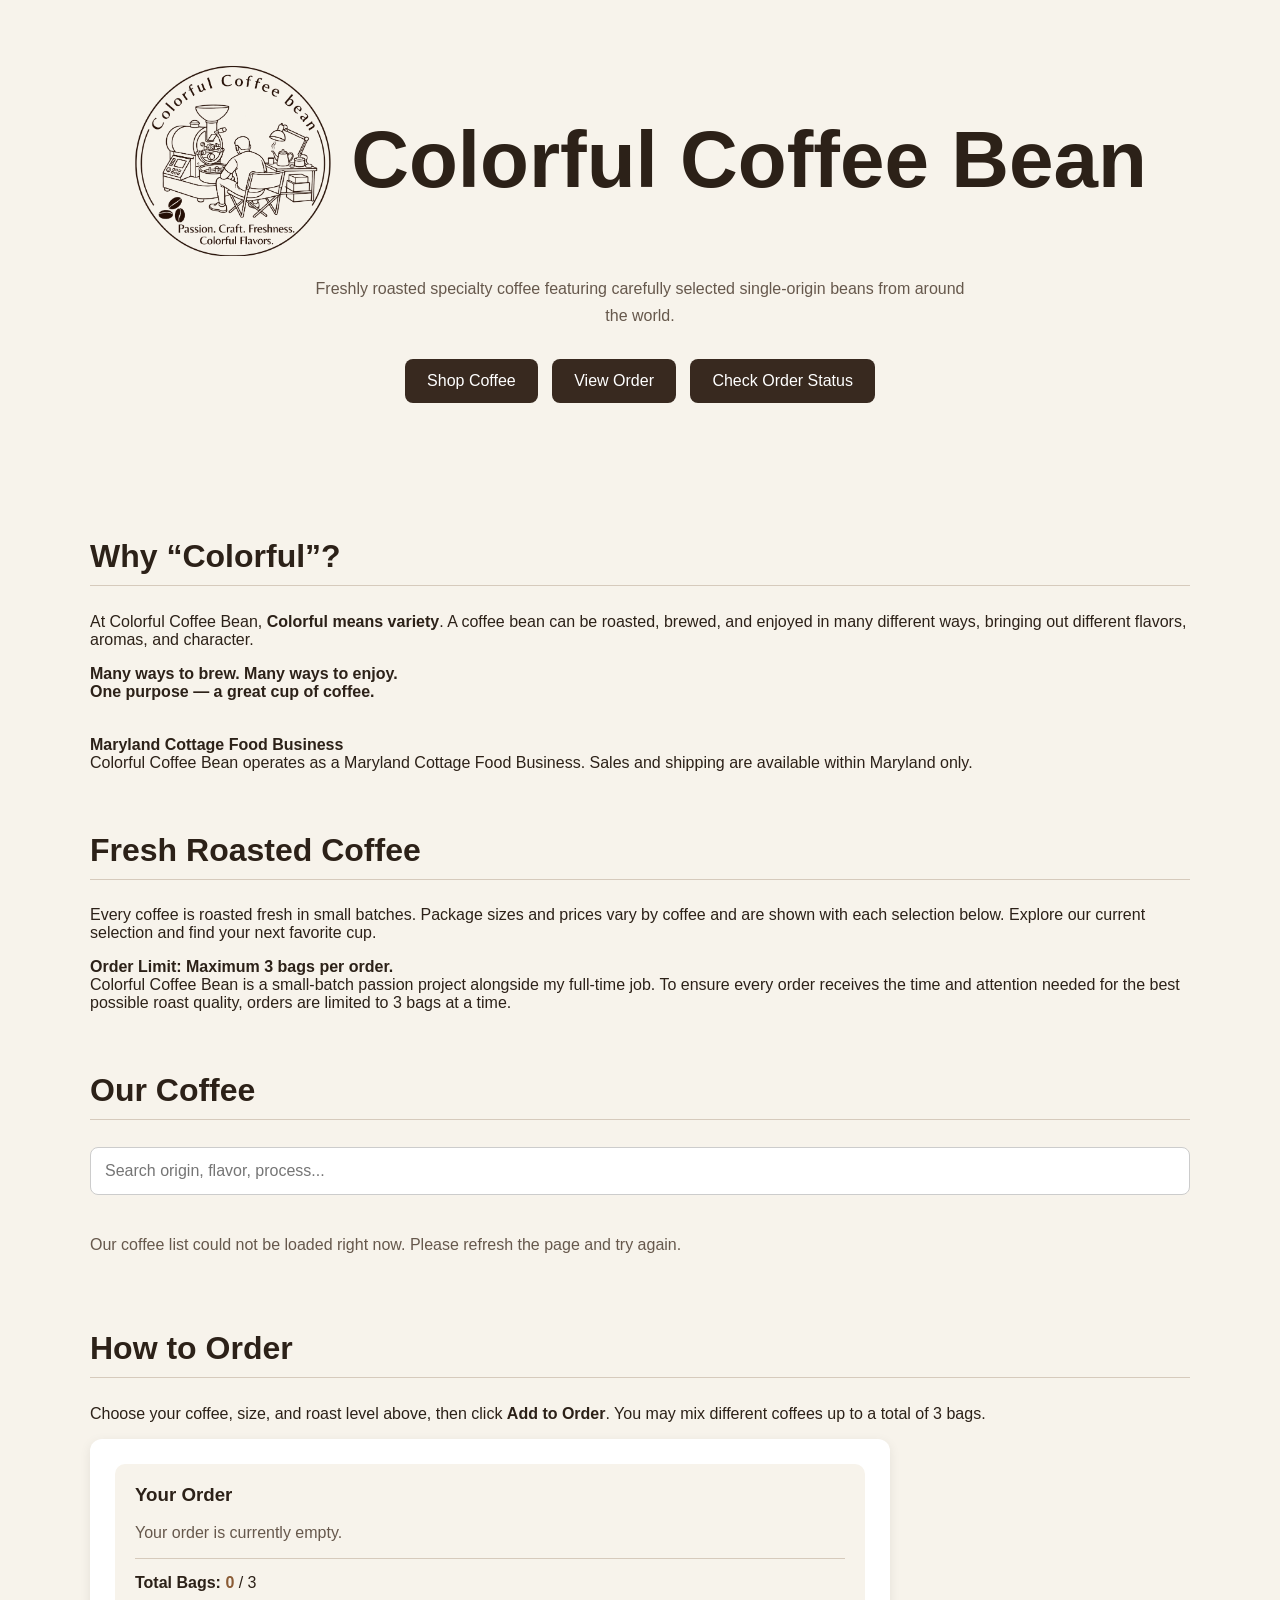
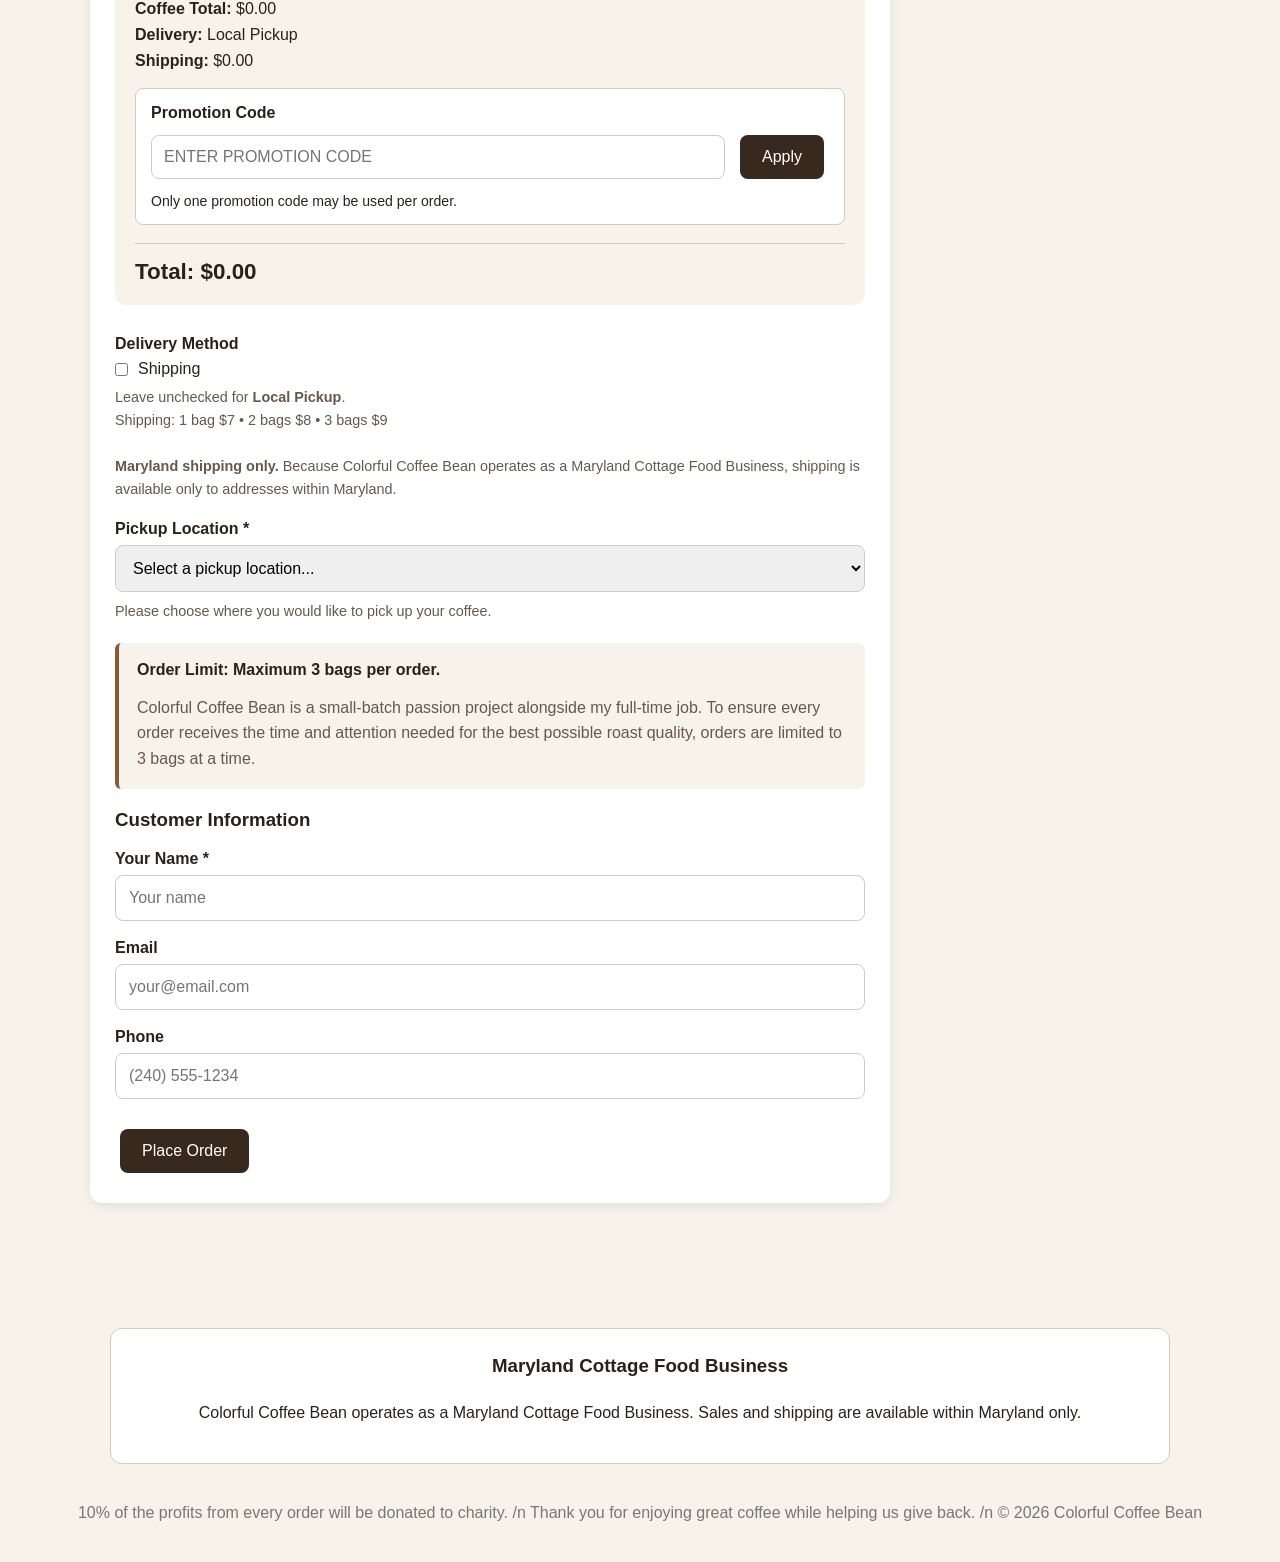
==== index.html @ 084fd5ec "Update index.html" ====
<!DOCTYPE html>
<html lang="en">

<head>

  <meta charset="UTF-8">

  <meta
    name="viewport"
    content="width=device-width, initial-scale=1.0"
  >

  <title>
    Colorful Coffee Bean | Specialty Coffee
  </title>


  <style>

    /* =========================================================
       BASIC PAGE STYLE
       ========================================================= */

    body {
      margin: 0;
      font-family: Arial, sans-serif;
      background: #f7f3eb;
      color: #2c2118;
    }


    .container {
      max-width: 1100px;
      margin: auto;
      padding: 30px 20px;
    }



    /* =========================================================
       HEADER
       ========================================================= */

    header {
      text-align: center;
      padding: 60px 20px 40px;
    }


    /* Logo + Business Name */

    .brand {
      display: flex;
      align-items: center;
      justify-content: center;
      gap: 18px;
      margin-bottom: 15px;
    }


    .brand-logo {
      width: 200px;
      height: 200px;
      object-fit: contain;
      flex-shrink: 0;
    }


    .brand h1 {
      font-size: 5rem;
      margin: 0;
    }


    header p {
      max-width: 650px;
      margin: auto;
      line-height: 1.7;
      color: #66584c;
    }



    /* =========================================================
       BUTTONS
       ========================================================= */

    .buttons {
      margin-top: 25px;
    }


    .button {
      display: inline-block;
      padding: 13px 22px;
      margin: 5px;

      background: #38291f;
      color: white;

      text-decoration: none;

      border: none;
      border-radius: 8px;

      cursor: pointer;
      font-size: 16px;
      font-family: Arial, sans-serif;
    }


    .button:hover {
      background: #594235;
    }



    /* =========================================================
       SECTIONS
       ========================================================= */

    section {
      margin: 60px 0;
    }


    h2 {
      font-size: 2rem;
      border-bottom: 1px solid #d6cabc;
      padding-bottom: 10px;
    }



    /* =========================================================
       SEARCH BOX
       ========================================================= */

    #search {
      width: 100%;
      box-sizing: border-box;

      padding: 14px;
      margin-bottom: 25px;

      font-size: 16px;

      border: 1px solid #ccc;
      border-radius: 8px;
    }



    /* =========================================================
       COFFEE GRID
       ========================================================= */

    .coffee-grid {
      display: grid;

      grid-template-columns:
        repeat(auto-fit, minmax(300px, 1fr));

      gap: 20px;
    }



    /* =========================================================
       COFFEE CARD
       ========================================================= */

    .coffee-card {
      display: flex;
      flex-direction: column;

      background: white;

      border-radius: 12px;

      padding: 22px;

      box-shadow:
        0 3px 12px rgba(0, 0, 0, 0.08);
    }


    .coffee-card h3 {
      margin-top: 0;
    }


    .origin {
      color: #8a5b35;
      font-weight: bold;
    }



    /* =========================================================
       COFFEE ORDER OPTIONS
       ========================================================= */

    .coffee-options {
      margin-top: auto;
      padding-top: 20px;
    }


    .coffee-option {
      display: grid;

      grid-template-columns:
        22px 55px 1fr 55px;

      align-items: center;

      gap: 8px;

      margin-bottom: 12px;
    }


    .coffee-option input[type="radio"] {
      width: auto;
      margin: 0;
      cursor: pointer;
    }


    .coffee-option label {
      font-weight: bold;
      cursor: pointer;
    }


    .coffee-option select {
      width: 100%;

      padding: 8px;

      border: 1px solid #ccc;
      border-radius: 6px;

      background: white;

      font-size: 14px;
    }


    .option-price {
      font-size: 1.1rem;
      font-weight: bold;
      text-align: right;
    }


    .card-order-button {
      text-align: right;
      margin-top: 15px;
    }



    /* =========================================================
       ORDER LIMIT MESSAGE
       ========================================================= */

    .order-limit {
      margin: 20px 0;

      padding: 18px;

      background: #f7f3eb;

      border-left: 4px solid #8a5b35;

      border-radius: 6px;
    }


    .order-limit p {
      margin-bottom: 0;

      line-height: 1.6;

      color: #66584c;
    }



    /* =========================================================
       ORDER SECTION
       ========================================================= */

    .order-form {
      max-width: 750px;

      background: white;

      padding: 25px;

      border-radius: 12px;

      box-shadow:
        0 3px 12px rgba(0, 0, 0, 0.08);
    }



    /* =========================================================
       SHOPPING CART
       ========================================================= */

    .order-summary {
      padding: 20px;

      background: #f7f3eb;

      border-radius: 10px;

      margin-bottom: 30px;
    }


    .order-summary h3 {
      margin-top: 0;
    }


    .cart-empty {
      color: #66584c;
    }


    .cart-item {
      background: white;

      padding: 15px;

      margin-bottom: 12px;

      border-radius: 8px;
    }


    .cart-item-title {
      font-size: 1.05rem;
      font-weight: bold;

      margin-bottom: 6px;
    }


    .cart-item-details {
      color: #66584c;
      line-height: 1.6;
    }


    .cart-item-bottom {
      display: flex;

      justify-content: space-between;
      align-items: center;

      margin-top: 10px;
    }


    .remove-button {
      background: none;

      border: none;

      color: #8a5b35;

      font-weight: bold;

      cursor: pointer;
    }


    .summary-line {
      margin: 8px 0;
    }


    .summary-divider {
      border-top: 1px solid #d6cabc;

      margin: 15px 0;
    }


    .bag-count {
      color: #8a5b35;
      font-weight: bold;
    }


    .promotion-box { background:white; border:1px solid #d6cabc; border-radius:8px; padding:15px; margin:18px 0; }
    .promotion-row { display:flex; gap:10px; align-items:center; }
    .promotion-row input { flex:1; padding:12px; border:1px solid #ccc; border-radius:8px; font-size:16px; text-transform:uppercase; }
    .promotion-message { margin-top:9px; font-size:.92rem; }
    .promotion-message.success { color:#2f6b3c; font-weight:bold; }
    .promotion-message.error { color:#9b2c2c; }
    .discount-line { color:#2f6b3c; }

    /* Promotion code: stack input and buttons on narrow screens */
    @media (max-width: 600px) {
      .promotion-row {
        flex-direction: column;
        align-items: stretch;
      }
      .promotion-row input {
        flex: none;
        width: 100%;
        min-width: 0;
        box-sizing: border-box;
      }
      .promotion-row .button {
        display: block;
        width: 100%;
        box-sizing: border-box;
        margin: 0;
        text-align: center;
      }
      .promotion-row .button[style*="display:none"] {
        display: none !important;
      }
    }


    .total {
      margin-top: 15px;

      padding-top: 15px;

      border-top: 1px solid #d6cabc;

      font-size: 1.4rem;
      font-weight: bold;
    }



    /* =========================================================
       CUSTOMER INFORMATION
       ========================================================= */

    .form-group {
      margin-bottom: 18px;
    }


    .form-group label {
      display: block;

      font-weight: bold;

      margin-bottom: 7px;
    }


    .form-group input[type="text"],
    .form-group input[type="email"],
    .form-group input[type="tel"],
    .form-group select {

      width: 100%;

      box-sizing: border-box;

      padding: 13px;

      font-size: 16px;

      border: 1px solid #ccc;
      border-radius: 8px;
    }



    /* =========================================================
       SHIPPING
       ========================================================= */

    .shipping-option {
      display: flex !important;

      align-items: center;

      gap: 10px;

      font-weight: normal !important;

      cursor: pointer;
    }


    .shipping-option input {
      width: auto;
      margin: 0;
    }


    .shipping-info {
      color: #66584c;
      font-size: 0.9rem;
      line-height: 1.6;
      margin-top: 8px;
    }

    .maryland-warning {
      margin-top: 10px;
      padding: 12px 14px;
      border: 1px solid #b3261e;
      border-radius: 8px;
      background: #fff4f2;
      color: #8b1e18;
      font-weight: bold;
      line-height: 1.5;
    }

    .cottage-food-notice {
      max-width: 1060px;
      margin: 35px auto 0;
      padding: 22px 20px;
      box-sizing: border-box;
      background: #fff;
      border: 1px solid #d6cabc;
      border-radius: 12px;
      text-align: center;
      line-height: 1.6;
    }

    .cottage-food-notice h3 {
      margin-top: 0;
    }



    /* =========================================================
       MOBILE
       ========================================================= */

    @media (max-width: 600px) {

      header {
        padding-top: 40px;
      }


      .brand {
        gap: 12px;
      }


      .brand-logo {
        width: 120px;
        height: 120px;
      }


      .brand h1 {
        font-size: 2rem;
      }


      .coffee-option {
        grid-template-columns:
          20px 48px 1fr 45px;

        gap: 5px;
      }


      .coffee-option select {
        font-size: 13px;
        padding: 7px;
      }


      .option-price {
        font-size: 1rem;
      }


      .order-button {
        width: 100%;
      }

    }



    /* =========================================================
       FOOTER
       ========================================================= */

    footer {
      text-align: center;

      padding: 40px;

      color: #777;
    }

  
    .payment-modal { position:fixed; inset:0; background:rgba(0,0,0,.55); display:flex; align-items:center; justify-content:center; padding:20px; z-index:9999; }
    .payment-modal.hidden { display:none; }
    .payment-card { background:#fff; width:min(520px,100%); max-height:90vh; overflow:auto; border-radius:14px; padding:24px; text-align:center; box-shadow:0 12px 40px rgba(0,0,0,.25); }
    .payment-card h2 { margin-top:0; }
    .payment-card .awaiting { color:#9b2c2c; font-weight:bold; }
    .payment-card .venmo-user { font-size:1.15rem; font-weight:bold; }
    .payment-card .venmo-qr { width:220px; max-width:80%; display:block; margin:14px auto; border-radius:12px; }
    .payment-card .close-payment { margin-top:10px; padding:12px 20px; border:0; border-radius:8px; background:#38291f; color:#fff; cursor:pointer; }
    /* Why Colorful: requested spacing adjustments */
    .colorful-purpose { margin-bottom: 35px; }
    .colorful-cottage-heading { font-size:1rem; margin-top: 0; margin-bottom: 0; }
    .colorful-cottage-description { margin-top: 0; }
</style>

</head>



<body>


  <!-- =========================================================
       HEADER
       ========================================================= -->

  <header>

    <div class="brand">

      <img
        src="images/colorful-coffee-bean-logo.png"
        alt="Colorful Coffee Bean Logo"
        class="brand-logo"
      >

      <h1>
        Colorful Coffee Bean
      </h1>

    </div>


    <p>
      Freshly roasted specialty coffee featuring carefully
      selected single-origin beans from around the world.
    </p>


    <div class="buttons">

      <a
        class="button"
        href="#coffee"
      >
        Shop Coffee
      </a>


      <a
        class="button"
        href="#order"
      >
        View Order
      </a>


      <a
        class="button"
        href="status.html"
      >
        Check Order Status
      </a>

    </div>

  </header>



  <!-- =========================================================
       MAIN CONTENT
       ========================================================= -->

  <div class="container">



    <!-- =======================================================
         FRESH ROASTED COFFEE
         ======================================================= -->

    <section>

      <h2>Why “Colorful”?</h2>

      <p>
        At Colorful Coffee Bean, <strong>Colorful means variety</strong>.
        A coffee bean can be roasted, brewed, and enjoyed in many different ways,
        bringing out different flavors, aromas, and character.
      </p>

      <p class="colorful-purpose">
        <strong>Many ways to brew. Many ways to enjoy.<br>
        One purpose — a great cup of coffee.</strong>
      </p>

      <h3 class="colorful-cottage-heading">Maryland Cottage Food Business</h3>
      <p class="colorful-cottage-description">
      Colorful Coffee Bean operates as a Maryland Cottage Food Business.
      Sales and shipping are available within Maryland only.
      </p>

    </section>

<section>

      <h2>
        Fresh Roasted Coffee
      </h2>


      <p>
        Every coffee is roasted fresh in small batches.
        Package sizes and prices vary by coffee and are shown with each selection below.
        Explore our current selection and find your
        next favorite cup.
      </p>

    

      <p>
        <strong>Order Limit: Maximum 3 bags per order.</strong><br>
        Colorful Coffee Bean is a small-batch passion project alongside my full-time job.
        To ensure every order receives the time and attention needed for the best possible roast quality,
        orders are limited to 3 bags at a time.
      </p>
</section>



    <!-- =======================================================
         OUR COFFEE
         ======================================================= -->

    <section id="coffee">


      <h2>
        Our Coffee
      </h2>


      <!-- SEARCH -->

      <input
        type="text"
        id="search"
        placeholder="Search origin, flavor, process..."
        onkeyup="filterCoffee()"
      >



      <!-- COFFEE GRID -->

      <div
        class="coffee-grid"
        id="coffeeGrid"
      ><p class="cart-empty" id="coffeeLoading">Loading current coffees...</p>

      </div>

    </section>



    <!-- =======================================================
         ABOUT
         ======================================================= -->

    



    <!-- =======================================================
         HOW TO ORDER
         ======================================================= -->

    <section id="order">


      <h2>
        How to Order
      </h2>


      <p>
        Choose your coffee, size, and roast level above,
        then click <strong>Add to Order</strong>.
        You may mix different coffees up to a total of 3 bags.
      </p>



      <div class="order-form">



        <!-- ===================================================
             YOUR ORDER / SHOPPING CART
             =================================================== -->

        <div class="order-summary">


          <h3>
            Your Order
          </h3>


          <div id="cartItems">

            <p class="cart-empty">
              Your order is currently empty.
            </p>

          </div>



          <div class="summary-divider"></div>



          <div class="summary-line">

            <strong>
              Total Bags:
            </strong>

            <span
              id="totalBags"
              class="bag-count"
            >
              0
            </span>

            / 3

          </div>



          <div class="summary-line">

            <strong>
              Coffee Total:
            </strong>

            $<span id="coffeeTotal">
              0.00
            </span>

          </div>



          <div class="summary-line">

            <strong>
              Delivery:
            </strong>

            <span id="deliveryMethod">
              Local Pickup
            </span>

          </div>



          <div class="summary-line">

            <strong>
              Shipping:
            </strong>

            <span id="shippingCost">
              $0.00
            </span>

          </div>



          <div class="promotion-box">
            <label for="promotionCode"><strong>Promotion Code</strong></label>
            <div class="promotion-row" style="margin-top:8px;">
              <input id="promotionCode" type="text" placeholder="Enter promotion code" autocomplete="off">
              <button id="applyPromotionButton" type="button" class="button" onclick="applyPromotionCode()">Apply</button>
              <button id="removePromotionButton" type="button" class="button"
                onclick="removePromotionCode()" style="display:none;">Remove</button>
            </div>
            <div id="promotionMessage" class="promotion-message"></div>
            <div class="muted" style="margin-top:6px; font-size:0.88rem;">
              Only one promotion code may be used per order.
            </div>
          </div>

          <div id="discountSummaryLine" class="summary-line discount-line" style="display:none;">
            <strong>Promotion Discount:</strong>
             -$<span id="discountAmount">0.00</span>
          </div>

          <div class="total">

            Total:

            $<span id="grandTotal">
              0.00
            </span>

          </div>


        </div>



        <!-- ===================================================
             DELIVERY METHOD
             =================================================== -->

        <div class="form-group">

          <label>
            Delivery Method
          </label>


          <label class="shipping-option">

            <input
              type="checkbox"
              id="shippingCheckbox"
              onchange="toggleShippingAddress(); updateOrderSummary()"
            >

            Shipping

          </label>


          <p class="shipping-info">

            Leave unchecked for
            <strong>Local Pickup</strong>.

            <br>

            Shipping:
            1 bag $7 •
            2 bags $8 •
            3 bags $9

            <br><br>

            <strong>Maryland shipping only.</strong>
            Because Colorful Coffee Bean operates as a Maryland Cottage Food Business,
            shipping is available only to addresses within Maryland.

          </p>

        </div>


        <!-- LOCAL PICKUP LOCATION: shown only when Shipping is not selected -->
        <div id="pickupLocationFields">

          <div class="form-group">
            <label for="pickupLocation">Pickup Location *</label>

            <select id="pickupLocation">
              <option value="">Select a pickup location...</option>
              <option value="applebees_germantown">
                Applebee's — 21048 Frederick Rd, Germantown, MD 20876
              </option>
              <option value="royal_farms_gaithersburg">
                Royal Farms — 690 Watkins Mill Rd, Gaithersburg, MD 20879
              </option>
            </select>

            <p class="shipping-info">
              Please choose where you would like to pick up your coffee.
            </p>
          </div>

        </div>


        <!-- SHIPPING ADDRESS: shown only when Shipping is selected -->
        <div id="shippingAddressFields" style="display: none;">

          <h3>Shipping Address</h3>

          <div class="form-group">
            <label for="addressLine1">Street Address *</label>
            <input type="text" id="addressLine1" placeholder="Street address">
          </div>

          <div class="form-group">
            <label for="addressLine2">Apartment / Unit</label>
            <input type="text" id="addressLine2" placeholder="Apartment, suite, unit (optional)">
          </div>

          <div class="form-group">
            <label for="shippingCity">City *</label>
            <input type="text" id="shippingCity" placeholder="City">
          </div>

          <div class="form-group">
            <label for="shippingState">State *</label>
            <input type="text" id="shippingState" placeholder="MD or Maryland"
              oninput="validateMarylandShippingState(false)"
              onblur="validateMarylandShippingState(true)">
            <div id="marylandShippingWarning" class="maryland-warning" style="display:none;">
              ⚠ Shipping is available only within Maryland. Please enter a Maryland state and ZIP Code. Colorful Coffee Bean cannot ship cottage food products outside the State of Maryland.
            </div>
          </div>

          <div class="form-group">
            <label for="shippingZip">ZIP Code *</label>
            <input type="text" id="shippingZip" placeholder="ZIP Code"
              inputmode="numeric" maxlength="10"
              oninput="validateMarylandShippingState(false)"
              onblur="validateMarylandShippingState(true)">
          </div>

        </div>



        <!-- ===================================================
             ORDER LIMIT
             =================================================== -->

        <div class="order-limit">

          <strong>
            Order Limit: Maximum 3 bags per order.
          </strong>


          <p>
            Colorful Coffee Bean is a small-batch passion project
            alongside my full-time job.

            To ensure every order receives the time and attention
            needed for the best possible roast quality,
            orders are limited to 3 bags at a time.
          </p>

        </div>



        <!-- ===================================================
             CUSTOMER INFORMATION
             =================================================== -->

        <h3>
          Customer Information
        </h3>



        <div class="form-group">

          <label for="customerName">
            Your Name *
          </label>


          <input
            type="text"
            id="customerName"
            placeholder="Your name"
          >

        </div>



        <div class="form-group">

          <label for="customerEmail">
            Email
          </label>


          <input
            type="email"
            id="customerEmail"
            placeholder="your@email.com"
          >

        </div>



        <div class="form-group">

          <label for="customerPhone">
            Phone
          </label>


          <input
            type="tel"
            id="customerPhone"
            placeholder="(240) 555-1234"
          >

        </div>



        <!-- ===================================================
             PLACE ORDER
             =================================================== -->

        <div class="buttons">

          <button
            type="button"
            class="button order-button"
            id="placeOrderButton"
            onclick="placeOrder()"
          >
            Place Order
          </button>

        </div>



      </div>

    </section>


  </div>



  <!-- =========================================================
       FOOTER
       ========================================================= -->

  <section class="cottage-food-notice">
    <h3>Maryland Cottage Food Business</h3>
    <p>
      Colorful Coffee Bean operates as a Maryland Cottage Food Business.
      Sales and shipping are available within Maryland only.
    </p>
  </section>

  <footer>
    10% of the profits from every order will be donated to charity. /n
    Thank you for enjoying great coffee while helping us give back. /n
     © 2026 Colorful Coffee Bean
  </footer>



  <!-- =========================================================
       JAVASCRIPT
       ========================================================= -->

  <script>

    /* =========================================================
       SUPABASE CONNECTION
       Replace ONLY the two values below.
       Use Project URL + Publishable key.
       NEVER put a service_role / secret key here.
       ========================================================= */

    const SUPABASE_URL = "https://xzvomecpkgztozvnylfz.supabase.co";
    const SUPABASE_PUBLISHABLE_KEY = "sb_publishable_YZyVqJsWa5j8Hxt8BCqFgg_inirk0Hd";



    /* =========================================================
       SHOPPING CART

       Every time someone clicks "Add to Order",
       one bag is added here.
       ========================================================= */

    let orderItems = [];
    let appliedPromotion = null;



    /* =========================================================
       COFFEE INFORMATION

       This tells JavaScript:
       - Coffee name
       - 6 oz price
       - 12 oz price
       ========================================================= */

    const coffeeData = {};


    /* =========================================================
       LOAD ACTIVE COFFEES + ACTIVE PACKAGE SIZES FROM SUPABASE
       ========================================================= */

    function escapeCoffeeHtml(value) {
      return String(value ?? "")
        .replaceAll("&", "&amp;").replaceAll("<", "&lt;")
        .replaceAll(">", "&gt;").replaceAll('"', "&quot;")
        .replaceAll("'", "&#039;");
    }

    function roastOptions() {
      return `
        <option value="Light">Light</option>
        <option value="Medium-Light">Medium-Light</option>
        <option value="Medium" selected>Medium</option>
        <option value="Medium-Dark">Medium-Dark</option>
        <option value="Dark">Dark</option>`;
    }

    function packageSizeKey(sizeOz) {
      return String(sizeOz).replace(".", "_");
    }

    function formatSizeOz(sizeOz) {
      const n = Number(sizeOz);
      return Number.isInteger(n) ? String(n) : String(n);
    }

    function buildCoffeeCard(product) {
      const id = escapeCoffeeHtml(product.id);
      const sizes = Array.isArray(product.packageSizes) ? product.packageSizes : [];

      coffeeData[product.id] = {
        name: product.name,
        sizes: {}
      };

      sizes.forEach(function(size) {
        coffeeData[product.id].sizes[String(size.size_oz)] = Number(size.price || 0);
      });

      let optionsHtml = "";

      if (sizes.length) {
        optionsHtml = sizes.map(function(size, index) {
          const sizeValue = formatSizeOz(size.size_oz);
          const key = packageSizeKey(sizeValue);
          const inputId = id + "-size-" + key;
          const roastId = id + "-roast-" + key;
          const price = Number(size.price || 0);

          return `
            <div class="coffee-option">
              <input type="radio"
                name="${id}-size"
                id="${inputId}"
                value="${escapeCoffeeHtml(sizeValue)}"
                ${index === 0 ? "checked" : ""}>
              <label for="${inputId}">${escapeCoffeeHtml(sizeValue)} oz</label>
              <select id="${roastId}">${roastOptions()}</select>
              <span class="option-price">$${price.toFixed(2).replace(".00","")}</span>
            </div>`;
        }).join("");
      } else {
        optionsHtml = `
          <p class="cart-empty">
            Package sizes are not currently available for this coffee.
          </p>`;
      }

      return `
        <div class="coffee-card">
          <div class="origin">${escapeCoffeeHtml(product.origin || "")}</div>
          <h3>${escapeCoffeeHtml(product.region || product.name || "")}</h3>
          <p><strong>Process:</strong> ${escapeCoffeeHtml(product.process || "")}</p>
          <p><strong>Roast:</strong> Light - Dark</p>
          <p><strong>Tasting Notes:</strong><br>${escapeCoffeeHtml(product.tasting_notes || "")}</p>

          <div class="coffee-options">
            ${optionsHtml}

            ${sizes.length ? `
            <div class="card-order-button">
              <button type="button" class="button"
                onclick='addCoffeeToOrder(${JSON.stringify(product.id)})'>
                Add to Order
              </button>
            </div>` : ""}
          </div>
        </div>`;
    }

    async function loadCoffeeProducts() {
      const grid = document.getElementById("coffeeGrid");

      try {
        const headers = {
          "apikey": SUPABASE_PUBLISHABLE_KEY,
          "Authorization": "Bearer " + SUPABASE_PUBLISHABLE_KEY
        };

        const [productsResponse, sizesResponse] = await Promise.all([
          fetch(
            SUPABASE_URL +
            "/rest/v1/products?select=id,name,active,origin,region,process,tasting_notes" +
            "&active=eq.true&order=name.asc",
            { headers: headers }
          ),
          fetch(
            SUPABASE_URL +
            "/rest/v1/product_sizes?select=product_id,size_oz,price,active" +
            "&active=eq.true&order=size_oz.asc",
            { headers: headers }
          )
        ]);

        if (!productsResponse.ok) {
          throw new Error(await productsResponse.text() || "Unable to load coffees.");
        }

        if (!sizesResponse.ok) {
          throw new Error(await sizesResponse.text() || "Unable to load package sizes.");
        }

        const products = await productsResponse.json();
        const packageSizes = await sizesResponse.json();

        const sizesByProduct = {};
        packageSizes.forEach(function(size) {
          if (!sizesByProduct[size.product_id]) {
            sizesByProduct[size.product_id] = [];
          }
          sizesByProduct[size.product_id].push(size);
        });

        Object.keys(coffeeData).forEach(function(key) {
          delete coffeeData[key];
        });

        if (!products.length) {
          grid.innerHTML = '<p class="cart-empty">No coffees are currently available.</p>';
          return;
        }

        products.forEach(function(product) {
          product.packageSizes = sizesByProduct[product.id] || [];
        });

        grid.innerHTML = products.map(buildCoffeeCard).join("");
      }
      catch (error) {
        console.error("Coffee list could not be loaded:", error);
        grid.innerHTML =
          '<p class="cart-empty">Our coffee list could not be loaded right now. Please refresh the page and try again.</p>';
      }
    }


    /* =========================================================
       SEARCH COFFEE
       ========================================================= */

    function filterCoffee() {


      const input =
        document
          .getElementById("search")
          .value
          .toLowerCase();


      const cards =
        document
          .querySelectorAll(".coffee-card");


      cards.forEach(function(card) {


        const text =
          card
            .innerText
            .toLowerCase();


        if (text.includes(input)) {

          card.style.display = "flex";

        }

        else {

          card.style.display = "none";

        }


      });


    }



    /* =========================================================
       ADD COFFEE TO ORDER
       ========================================================= */

    function addCoffeeToOrder(coffeeId) {


      /* -----------------------------------------
         CHECK IF CART IS ALREADY FULL
         ----------------------------------------- */

      if (orderItems.length >= 3) {


        alert(
          "Your order is full!\n\n" +
          "Maximum order is 3 bags.\n" +
          "Please remove an item before adding another coffee."
        );


        return;

      }



      /* -----------------------------------------
         GET COFFEE INFORMATION
         ----------------------------------------- */

      const coffee =
        coffeeData[coffeeId];



      /* -----------------------------------------
         FIND SELECTED SIZE
         ----------------------------------------- */

      const selectedSize =
        document.querySelector(
          'input[name="' +
          coffeeId +
          '-size"]:checked'
        );


      if (!selectedSize) {

        alert(
          "Please select a coffee size."
        );

        return;

      }


      const size =
        selectedSize.value;



      /* -----------------------------------------
         FIND ROAST LEVEL

         The roast dropdown depends on which
         size radio button was selected.
         ----------------------------------------- */

      const roast =
        document
          .getElementById(
            coffeeId +
            "-roast-" +
            packageSizeKey(size)
          )
          .value;



      /* -----------------------------------------
         FIND PRICE FROM ACTIVE PACKAGE SIZE
         ----------------------------------------- */

      const price = Number(coffee.sizes[String(size)]);

      if (!Number.isFinite(price)) {
        alert("This package size is no longer available. Please refresh the page and try again.");
        return;
      }



      /* -----------------------------------------
         CREATE ORDER ITEM
         ----------------------------------------- */

      const item = {

        productId: coffeeId,

        coffee: coffee.name,

        size: size,

        roast: roast,

        price: price

      };



      /* -----------------------------------------
         ADD ONE BAG TO CART
         ----------------------------------------- */

      orderItems.push(item);
      invalidateAppliedPromotion("Your order changed. Please apply the promotion code again.");



      /* -----------------------------------------
         UPDATE CART DISPLAY
         ----------------------------------------- */

      updateOrderSummary();



      /* -----------------------------------------
         LET CUSTOMER KNOW IT WAS ADDED
         ----------------------------------------- */

      alert(
        coffee.name +
        "\n" +
        size +
        " oz • " +
        roast +
        "\n\n" +
        "Added to your order.\n\n" +
        "Total Bags: " +
        orderItems.length +
        " / 3"
      );


    }



    /* =========================================================
       REMOVE COFFEE FROM ORDER
       ========================================================= */

    function removeOrderItem(index) {


      orderItems.splice(
        index,
        1
      );


      invalidateAppliedPromotion("Your order changed. Please apply the promotion code again.");

      updateOrderSummary();


    }



    /* =========================================================
       SHOW / HIDE SHIPPING ADDRESS
       ========================================================= */

    function toggleShippingAddress() {
      invalidateAppliedPromotion("Delivery method changed. Please apply the promotion code again.");

      const shippingSelected =
        document.getElementById("shippingCheckbox").checked;

      document.getElementById("shippingAddressFields").style.display =
        shippingSelected ? "block" : "none";

      document.getElementById("pickupLocationFields").style.display =
        shippingSelected ? "none" : "block";

      validateMarylandShippingState(false);

    }



    function validateMarylandShippingState(showWarning = true) {
      const shippingSelected =
        document.getElementById("shippingCheckbox").checked;

      const stateInput =
        document.getElementById("shippingState");

      const zipInput =
        document.getElementById("shippingZip");

      const warning =
        document.getElementById("marylandShippingWarning");

      if (!shippingSelected) {
        if (warning) warning.style.display = "none";
        return true;
      }

      const state = stateInput.value.trim().toUpperCase();
      const stateValid = state === "MD" || state === "MARYLAND";

      // Accept 5-digit ZIP or ZIP+4, but validate the first 5 digits.
      const zipMatch = zipInput.value.trim().match(/^(\d{5})(?:-\d{4})?$/);
      const zip5 = zipMatch ? zipMatch[1] : "";
      const zipPrefix = zip5 ? zip5.substring(0, 3) : "";

      // Maryland ZIP prefixes used for ordinary Maryland destinations.
      // 213 is unassigned. 200-205 are Washington, DC / federal ZIPs,
      // so they are intentionally not accepted here.
      const marylandZipPrefixes = new Set([
        "206", "207", "208", "209",
        "210", "211", "212",
        "214", "215", "216", "217", "218", "219"
      ]);

      const zipValid =
        zip5 !== "" &&
        marylandZipPrefixes.has(zipPrefix);

      const stateEntered = state !== "";
      const zipEntered = zipInput.value.trim() !== "";

      // One shared warning for either an invalid state or invalid ZIP.
      const shouldWarn =
        showWarning &&
        (
          (stateEntered && !stateValid) ||
          (zipEntered && !zipValid)
        );

      if (warning) {
        warning.style.display = shouldWarn ? "block" : "none";
      }

      // During final order validation both fields must be valid.
      return stateValid && zipValid;
    }


    /* =========================================================
       CALCULATE SHIPPING
       ========================================================= */

    function calculateShipping() {


      const shippingSelected =
        document
          .getElementById("shippingCheckbox")
          .checked;


      const totalBags =
        orderItems.length;



      /* -----------------------------------------
         LOCAL PICKUP
         ----------------------------------------- */

      if (!shippingSelected) {

        return 0;

      }



      /* -----------------------------------------
         1 BAG
         ----------------------------------------- */

      if (totalBags === 1) {

        return 7;

      }



      /* -----------------------------------------
         2 BAGS
         ----------------------------------------- */

      if (totalBags === 2) {

        return 8;

      }



      /* -----------------------------------------
         3 BAGS = FREE SHIPPING
         ----------------------------------------- */

      if (totalBags === 3) {

        return 9;

      }



      return 0;


    }



    function clearPromotion(message = "") {
      appliedPromotion = null;
      const line = document.getElementById("discountSummaryLine");
      if (line) line.style.display = "none";
      const removeButton = document.getElementById("removePromotionButton");
      if (removeButton) removeButton.style.display = "none";
      const applyButton = document.getElementById("applyPromotionButton");
      if (applyButton) applyButton.style.display = "inline-block";
      const promoInput = document.getElementById("promotionCode");
      if (promoInput) promoInput.readOnly = false;
      const msg = document.getElementById("promotionMessage");
      if (msg) { msg.textContent = message; msg.className = "promotion-message" + (message ? " error" : ""); }
    }

    async function applyPromotionCode() {
      if (appliedPromotion) {
        alert(
          "Only one promotion code can be used per order.\n\n" +
          "Please remove the current promotion before applying another code."
        );
        return;
      }

      const code = document.getElementById("promotionCode").value.trim();
      const name = document.getElementById("customerName").value.trim();
      const email = document.getElementById("customerEmail").value.trim();
      const fulfillment = document.getElementById("shippingCheckbox").checked ? "shipping" : "pickup";
      const button = document.getElementById("applyPromotionButton");
      const msg = document.getElementById("promotionMessage");
      if (!code) { clearPromotion("Please enter a promotion code."); updateOrderSummary(); return; }
      button.disabled = true; button.textContent = "Checking..."; msg.textContent = "";
      try {
        const response = await fetch(SUPABASE_URL + "/rest/v1/rpc/validate_promotion_code", {
          method:"POST", headers:{"Content-Type":"application/json","apikey":SUPABASE_PUBLISHABLE_KEY,"Authorization":"Bearer " + SUPABASE_PUBLISHABLE_KEY},
          body:JSON.stringify({p_code:code,p_customer_name:name,p_email:email,p_fulfillment:fulfillment})
        });
        const result = await response.json();
        if (!response.ok) throw new Error(result.message || "Unable to validate promotion code.");
        if (!result.valid) { clearPromotion(result.message || "This promotion code is not valid."); updateOrderSummary(); return; }
        appliedPromotion = {
          code: result.code,
          discountAmount: Number(result.discount_amount || 0),
          discountType: result.discount_type === "per_bag" ? "per_bag" : "per_order"
        };
        document.getElementById("promotionCode").value = result.code;
        document.getElementById("promotionCode").readOnly = true;
        document.getElementById("applyPromotionButton").style.display = "none";
        document.getElementById("removePromotionButton").style.display = "inline-block";
        msg.textContent =
          "Promotion applied: $" +
          appliedPromotion.discountAmount.toFixed(2) +
          (appliedPromotion.discountType === "per_bag"
            ? " off per bag."
            : " off coffee subtotal.");
        msg.className = "promotion-message success"; updateOrderSummary();
      } catch(e) { console.error(e); clearPromotion("This promotion code could not be validated. Please try again."); updateOrderSummary(); }
      finally { button.disabled = false; button.textContent = "Apply"; }
    }

    function removePromotionCode() {
      document.getElementById("promotionCode").value = "";
      clearPromotion("");
      updateOrderSummary();
    }

    function invalidateAppliedPromotion(message) {
      if (!appliedPromotion) return;
      clearPromotion(message || "Please apply your promotion code again after changing the order.");
    }

    /* =========================================================
       UPDATE ORDER SUMMARY
       ========================================================= */

    function updateOrderSummary() {


      const cartItems =
        document
          .getElementById("cartItems");


      cartItems.innerHTML = "";



      /* -----------------------------------------
         COFFEE TOTAL
         ----------------------------------------- */

      let coffeeTotal = 0;



      /* -----------------------------------------
         EMPTY CART
         ----------------------------------------- */

      if (orderItems.length === 0) {


        cartItems.innerHTML =

          '<p class="cart-empty">' +
          'Your order is currently empty.' +
          '</p>';


      }


      /* -----------------------------------------
         SHOW CART ITEMS
         ----------------------------------------- */

      else {


        orderItems.forEach(
          function(item, index) {


            coffeeTotal +=
              item.price;



            const itemDiv =
              document.createElement("div");


            itemDiv.className =
              "cart-item";



            itemDiv.innerHTML =

              '<div class="cart-item-title">' +

                (index + 1) +
                '. ' +
                item.coffee +

              '</div>' +


              '<div class="cart-item-details">' +

                item.size +
                ' oz • ' +
                item.roast +

              '</div>' +


              '<div class="cart-item-bottom">' +

                '<strong>' +

                  '$' +
                  item.price.toFixed(2) +

                '</strong>' +


                '<button ' +
                  'type="button" ' +
                  'class="remove-button" ' +
                  'onclick="removeOrderItem(' +
                  index +
                  ')">' +

                  'Remove' +

                '</button>' +

              '</div>';



            cartItems.appendChild(
              itemDiv
            );


          }
        );


      }



      /* -----------------------------------------
         SHIPPING
         ----------------------------------------- */

      const shippingSelected =
        document
          .getElementById("shippingCheckbox")
          .checked;


      const shippingCost =
        calculateShipping();



      /* -----------------------------------------
         GRAND TOTAL
         ----------------------------------------- */

      const rawPromotionDiscount = appliedPromotion
        ? Math.max(
            0,
            Number(appliedPromotion.discountAmount || 0) *
              (appliedPromotion.discountType === "per_bag" ? orderItems.length : 1)
          )
        : 0;

      // A promotion can reduce the coffee subtotal to $0, but never below $0.
      // Shipping is not discounted.
      const discountAmount = Math.min(coffeeTotal, rawPromotionDiscount);

      const grandTotal = coffeeTotal - discountAmount + shippingCost;



      /* -----------------------------------------
         DELIVERY TEXT
         ----------------------------------------- */

      let deliveryText =
        "Local Pickup";


      let shippingText =
        "$0.00";



      if (shippingSelected) {


        deliveryText =
          "Shipping";


        shippingText =
          "$" +
          shippingCost.toFixed(2);


      }



      /* -----------------------------------------
         UPDATE SCREEN
         ----------------------------------------- */

      document
        .getElementById("totalBags")
        .textContent =
          orderItems.length;


      document
        .getElementById("coffeeTotal")
        .textContent =
          coffeeTotal.toFixed(2);


      document
        .getElementById("deliveryMethod")
        .textContent =
          deliveryText;


      document
        .getElementById("shippingCost")
        .textContent =
          shippingText;


      const discountLine = document.getElementById("discountSummaryLine");
      if (appliedPromotion && discountAmount > 0) {
        discountLine.style.display = "block";
        document.getElementById("discountAmount").textContent = discountAmount.toFixed(2);
        const discountLabel = discountLine.querySelector("strong");
        if (discountLabel) {
          discountLabel.textContent =
            appliedPromotion.discountType === "per_bag"
              ? "Promotion Discount (" + orderItems.length + " bag" + (orderItems.length === 1 ? "" : "s") + "):"
              : "Promotion Discount:";
        }
      } else {
        discountLine.style.display = "none";
      }

      document
        .getElementById("grandTotal")
        .textContent =
          grandTotal.toFixed(2);


    }



    /* =========================================================
       CUSTOMER INFORMATION
       ========================================================= */

    function getCustomerInfo() {


      const name =
        document
          .getElementById("customerName")
          .value
          .trim();


      const email =
        document
          .getElementById("customerEmail")
          .value
          .trim();


      const phone =
        document
          .getElementById("customerPhone")
          .value
          .trim();



      /* -----------------------------------------
         NAME REQUIRED
         ----------------------------------------- */

      if (name === "") {


        alert(
          "Please enter your name."
        );


        return null;


      }



      /* -----------------------------------------
         EMAIL OR PHONE REQUIRED
         ----------------------------------------- */

      if (
        email === "" &&
        phone === ""
      ) {


        alert(
          "Please enter your email or phone number."
        );


        return null;


      }



      /* -----------------------------------------
         ORDER REQUIRED
         ----------------------------------------- */

      if (orderItems.length === 0) {


        alert(
          "Please add at least one coffee to your order."
        );


        return null;


      }



      const shippingSelected =
        document.getElementById("shippingCheckbox").checked;

      let shippingAddress = null;
      let pickupLocation = null;

      if (!shippingSelected) {
        pickupLocation =
          document.getElementById("pickupLocation").value;

        if (!pickupLocation) {
          alert("Please select a pickup location.");
          return null;
        }
      }

      if (shippingSelected) {

        const addressLine1 = document.getElementById("addressLine1").value.trim();
        const addressLine2 = document.getElementById("addressLine2").value.trim();
        const city = document.getElementById("shippingCity").value.trim();
        const state = document.getElementById("shippingState").value.trim();
        const postalCode = document.getElementById("shippingZip").value.trim();

        if (!addressLine1 || !city || !state || !postalCode) {
          alert("Please complete the required shipping address fields.");
          return null;
        }

        if (!validateMarylandShippingState(true)) {
          alert(
            "Maryland shipping only.\n\n" +
            "Please enter a Maryland state and ZIP Code. Colorful Coffee Bean operates as a Maryland Cottage Food Business and cannot ship cottage food products outside the State of Maryland."
          );
          document.getElementById("shippingState").focus();
          return null;
        }

        shippingAddress = {
          addressLine1: addressLine1,
          addressLine2: addressLine2,
          city: city,
          state: state,
          postalCode: postalCode
        };
      }

      return {

        name: name,

        email: email,

        phone: phone,

        shippingAddress: shippingAddress,

        pickupLocation: pickupLocation

      };


    }



    /* =========================================================
       CREATE ORDER MESSAGE
       ========================================================= */

    function createOrderMessage() {


      const customer =
        getCustomerInfo();


      if (!customer) {

        return null;

      }



      /* -----------------------------------------
         CREATE COFFEE LIST
         ----------------------------------------- */

      let orderDetails = "";


      let coffeeTotal = 0;



      orderItems.forEach(
        function(item, index) {


          coffeeTotal +=
            item.price;



          orderDetails +=

            "\n" +
            (index + 1) +
            ". " +
            item.coffee +

            "\nSize: " +
            item.size +
            " oz" +

            "\nRoast: " +
            item.roast +

            "\nPrice: $" +
            item.price.toFixed(2) +

            "\n";


        }
      );



      /* -----------------------------------------
         SHIPPING
         ----------------------------------------- */

      const shippingSelected =
        document
          .getElementById("shippingCheckbox")
          .checked;


      const shippingCost =
        calculateShipping();



      let deliveryText =
        "Local Pickup";


      let shippingText =
        "$0.00";



      if (shippingSelected) {


        deliveryText =
          "Shipping";


        shippingText =
          "$" +
          shippingCost.toFixed(2);


      }



      /* -----------------------------------------
         GRAND TOTAL
         ----------------------------------------- */

      const rawPromotionDiscount = appliedPromotion
        ? Math.max(
            0,
            Number(appliedPromotion.discountAmount || 0) *
              (appliedPromotion.discountType === "per_bag" ? orderItems.length : 1)
          )
        : 0;

      // A promotion can reduce the coffee subtotal to $0, but never below $0.
      // Shipping is not discounted.
      const discountAmount = Math.min(coffeeTotal, rawPromotionDiscount);

      const grandTotal =
         coffeeTotal -
         discountAmount +
         shippingCost;



      /* -----------------------------------------
         FINAL MESSAGE
         ----------------------------------------- */

      const message =

`Hello Colorful Coffee Bean!

I would like to place an order.

ORDER
${orderDetails}
Total Bags: ${orderItems.length}

Coffee Total: $${coffeeTotal.toFixed(2)}
${appliedPromotion ? `Promotion Code: ${appliedPromotion.code}\nPromotion Discount: -$${discountAmount.toFixed(2)}\n` : ""}Delivery Method: ${deliveryText}
Shipping: ${shippingText}

TOTAL: $${grandTotal.toFixed(2)}

CUSTOMER INFORMATION

Name: ${customer.name}
Email: ${customer.email || "Not provided"}
Phone: ${customer.phone || "Not provided"}

Thank you!`;



      return {

        message: message,

        customer: customer

      };


    }



    /* =========================================================
       PLACE ORDER WITH SUPABASE
       ========================================================= */

    async function placeOrder() {

      if (
        SUPABASE_URL.includes("YOUR_SUPABASE") ||
        SUPABASE_PUBLISHABLE_KEY.includes("YOUR_SUPABASE")
      ) {
        alert("Please add your Supabase Project URL and Publishable key to index.html first.");
        return;
      }

      const customer = getCustomerInfo();

      if (!customer) {
        return;
      }

      // The database requires an email for every order.
      if (!customer.email) {
        alert("Please enter your email address.");
        return;
      }

      const shippingSelected =
        document.getElementById("shippingCheckbox").checked;

      const address = customer.shippingAddress || {};

      const items = orderItems.map(function(item) {
        return {
          product_id: item.productId,
          size: item.size + "oz",
          roast: item.roast
        };
      });

      const payload = {
        p_customer_name: customer.name,
        p_email: customer.email,
        p_phone: customer.phone || "",
        p_fulfillment: shippingSelected ? "shipping" : "pickup",
        p_address_line1: address.addressLine1 || "",
        p_address_line2: address.addressLine2 || "",
        p_city: address.city || "",
        p_state: address.state || "",
        p_postal_code: address.postalCode || "",
        p_pickup_location: shippingSelected ? null : customer.pickupLocation,
        p_items: items,
        p_promotion_code: appliedPromotion ? appliedPromotion.code : null
      };

      const button = document.getElementById("placeOrderButton");
      button.disabled = true;
      button.textContent = "Placing Order...";

      try {

        const response = await fetch(
          SUPABASE_URL + "/rest/v1/rpc/place_order",
          {
            method: "POST",
            headers: {
              "Content-Type": "application/json",
              "apikey": SUPABASE_PUBLISHABLE_KEY,
              "Authorization": "Bearer " + SUPABASE_PUBLISHABLE_KEY
            },
            body: JSON.stringify(payload)
          }
        );

        const result = await response.json();

        if (!response.ok) {

          const errorText =
            (result && (result.message || result.error_description || result.hint)) ||
            "Unable to place order.";

          if (errorText.includes("WEEKLY_CAPACITY_REACHED")) {
            alert(
              "Sorry, this week's roasting capacity has been reached.\n\n" +
              "Please check back next week."
            );
            return;
          }

          if (errorText.includes("EMAIL_REQUIRED")) {
            alert("Please enter your email address.");
            return;
          }

          if (errorText.includes("SHIPPING_ADDRESS_REQUIRED")) {
            alert("Please complete the required shipping address fields.");
            return;
          }

          if (errorText.includes("SHIPPING_MARYLAND_ONLY")) {
            alert(
              "Maryland shipping only.\n\n" +
              "Colorful Coffee Bean cannot ship cottage food products outside the State of Maryland."
            );
            return;
          }

          if (errorText.includes("INVALID_OR_INACTIVE_PACKAGE_SIZE")) {
            alert(
              "One of the package sizes in your order is no longer available.\n\n" +
              "Please refresh the page and select an available size."
            );
            return;
          }

          if (errorText.includes("PICKUP_LOCATION_REQUIRED")) {
            alert("Please select a pickup location.");
            return;
          }

          if (errorText.includes("PROMOTION_CODE_INVALID")) { alert("This promotion code is not valid."); return; }
          if (errorText.includes("PROMOTION_CODE_INACTIVE")) { alert("This promotion code is not currently active."); return; }
          if (errorText.includes("PROMOTION_CODE_NOT_STARTED")) { alert("This promotion code is not active yet."); return; }
          if (errorText.includes("PROMOTION_CODE_EXPIRED")) { alert("This promotion code has expired."); return; }
          if (errorText.includes("PROMOTION_LOCAL_PICKUP_ONLY")) { alert("This promotion code is valid for Local Pickup orders only."); return; }
          if (errorText.includes("PROMOTION_FIRST_TIME_ONLY")) { alert("This promotion code is for first-time customers only."); return; }

          throw new Error(errorText);
        }

        // Order is already safely stored in Supabase at this point.
        // Email is intentionally best-effort: an email failure must never
        // turn a successfully saved order into a failed customer order.
        try {
          const emailResponse = await fetch(
            SUPABASE_URL + "/functions/v1/send-order-email",
            {
              method: "POST",
              headers: {
                "Content-Type": "application/json",
                "apikey": SUPABASE_PUBLISHABLE_KEY,
                "Authorization": "Bearer " + SUPABASE_PUBLISHABLE_KEY
              },
              body: JSON.stringify({
                order_code: result.order_code
              })
            }
          );

          const emailResult = await emailResponse.json().catch(function() {
            return null;
          });

          if (!emailResponse.ok || !emailResult || emailResult.success !== true) {
            console.error("Order email could not be sent:", emailResult);
          }
        }
        catch (emailError) {
          console.error("Order email could not be sent:", emailError);
        }

        showPaymentModal(result.order_code, result.total);

        // Clear the cart only after Supabase confirms the order.
        orderItems = [];
        appliedPromotion = null;
        document.getElementById("promotionCode").value = "";
        document.getElementById("promotionMessage").textContent = "";
        document.getElementById("shippingCheckbox").checked = false;
        document.getElementById("pickupLocation").value = "";
        toggleShippingAddress();
        updateOrderSummary();

      }
      catch (error) {

        console.error(error);

        alert(
          "Your order could not be submitted.\n\n" +
          "Please try again."
        );

      }
      finally {

        button.disabled = false;
        button.textContent = "Place Order";

      }
    }



    function showPaymentModal(orderCode, total) {
      document.getElementById("paymentOrderNumber").innerHTML =
        "<strong>Order #" + String(orderCode) + "</strong>";
      document.getElementById("paymentTotal").innerHTML =
        "<strong>Total Due: $" + Number(total).toFixed(2) + "</strong>";
      document.getElementById("paymentInstructions").innerHTML =
        "Please send exactly <strong>$" + Number(total).toFixed(2) +
        "</strong> and enter <strong>" + String(orderCode) +
        "</strong> in the Venmo payment note.";
      document.getElementById("paymentModal").classList.remove("hidden");
    }

    function closePaymentModal() {
      document.getElementById("paymentModal").classList.add("hidden");
    }


    /* =========================================================
       SEND ORDER BY TEXT
       ========================================================= */

    function sendTextOrder() {


      const order =
        createOrderMessage();


      if (!order) {

        return;

      }



      const phoneNumber =
        "12404494657";


      const message =
        encodeURIComponent(
          order.message
        );


      window.location.href =

        "sms:" +
        phoneNumber +
        "?body=" +
        message;


    }



    /* =========================================================
       SEND ORDER BY EMAIL
       ========================================================= */

    function sendEmailOrder() {


      const order =
        createOrderMessage();


      if (!order) {

        return;

      }



      const email =
        "colorfulcb@gmail.com";


      const subject =
        encodeURIComponent(

          "Coffee Order - " +
          order.customer.name

        );


      const body =
        encodeURIComponent(
          order.message
        );


      window.location.href =

        "mailto:" +
        email +
        "?subject=" +
        subject +
        "&body=" +
        body;


    }



    /* =========================================================
       PAGE LOAD
       ========================================================= */

    document.addEventListener(

      "DOMContentLoaded",

      function() {

        updateOrderSummary();
        loadCoffeeProducts();

      }

    );


  </script>



<div id="paymentModal" class="payment-modal hidden">
  <div class="payment-card">
    <h2>Order Received!</h2>
    <div id="paymentOrderNumber"></div>
    <p class="awaiting">Payment: Awaiting Payment</p>
    <p id="paymentTotal"></p>
    <div class="venmo-user">@ColorfulCoffeeBean</div>
    <img class="venmo-qr" src="images/venmo-qr.png" alt="Venmo QR code for Colorful Coffee Bean">
    <p id="paymentInstructions"></p>
    <p>A confirmation email will be sent to the email address on your order.</p>
    <button class="close-payment" type="button" onclick="closePaymentModal()">Done</button>
  </div>
</div>

</body>

</html>
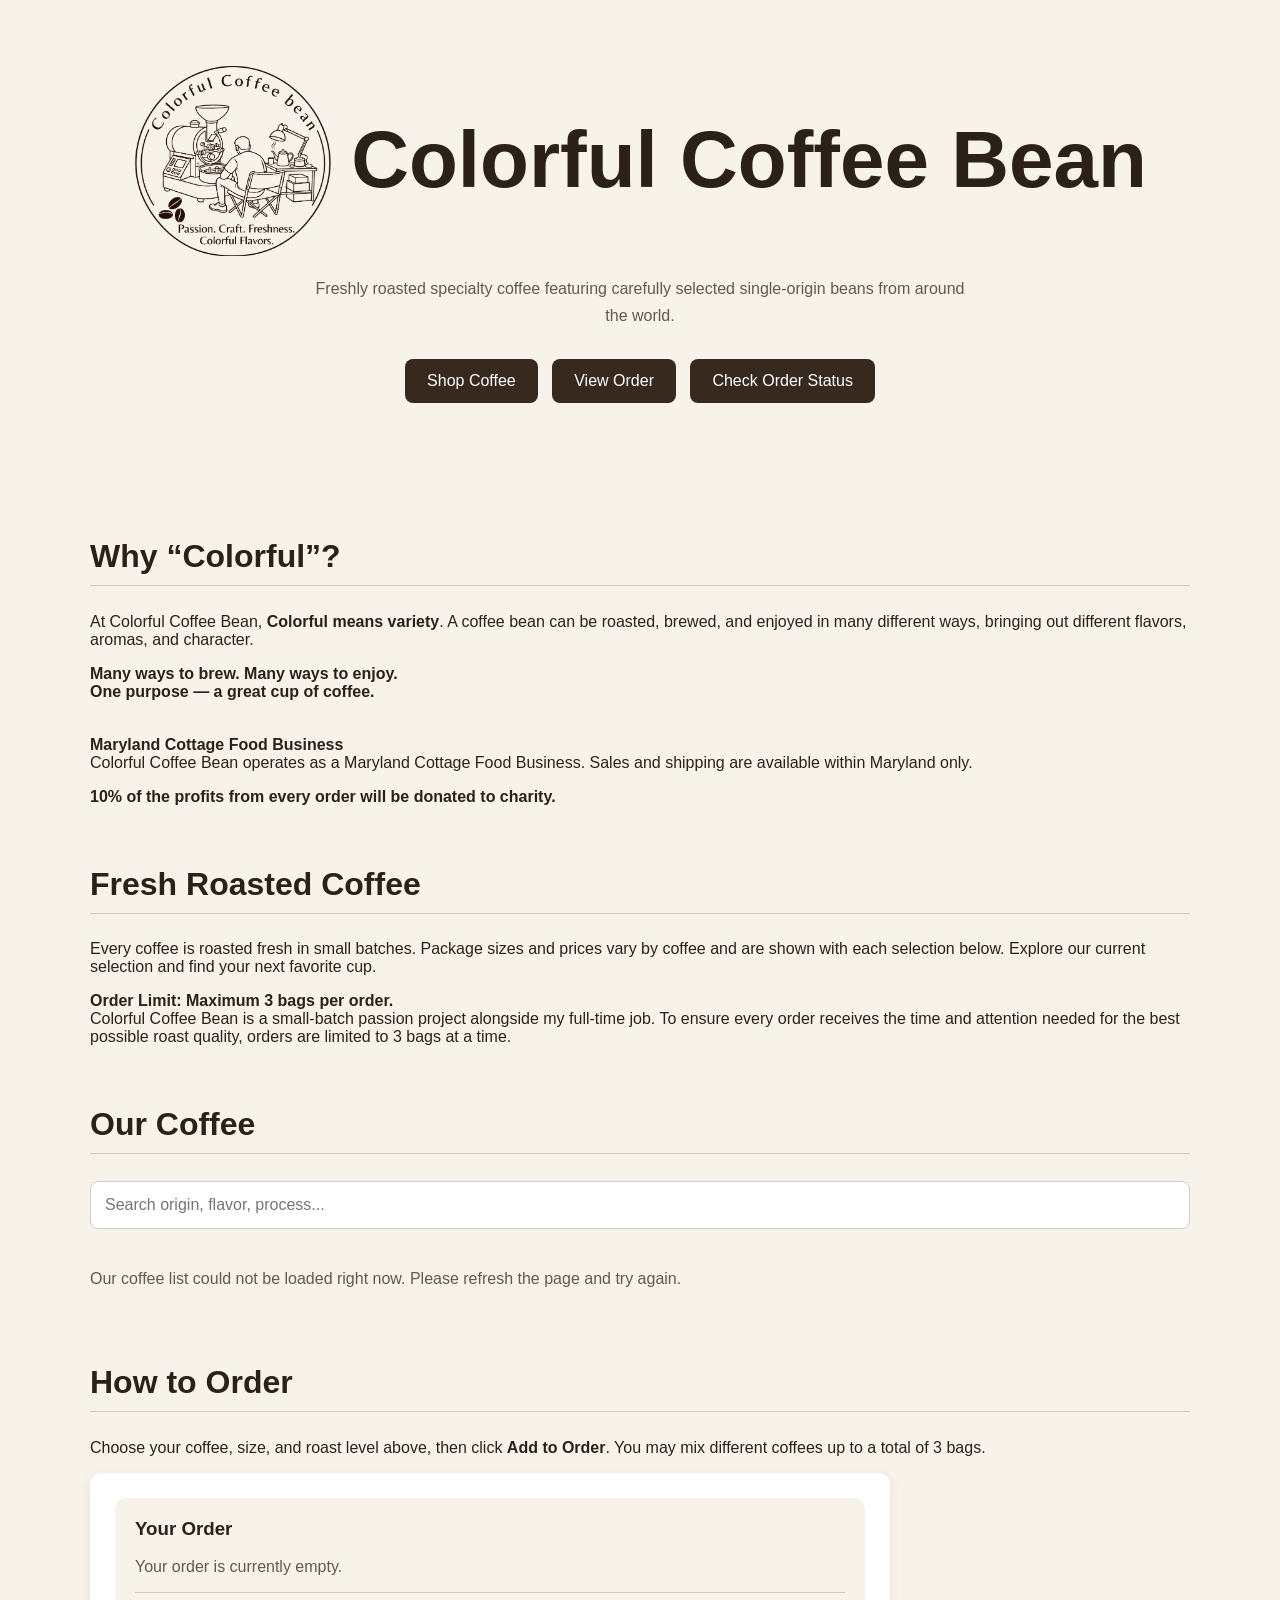
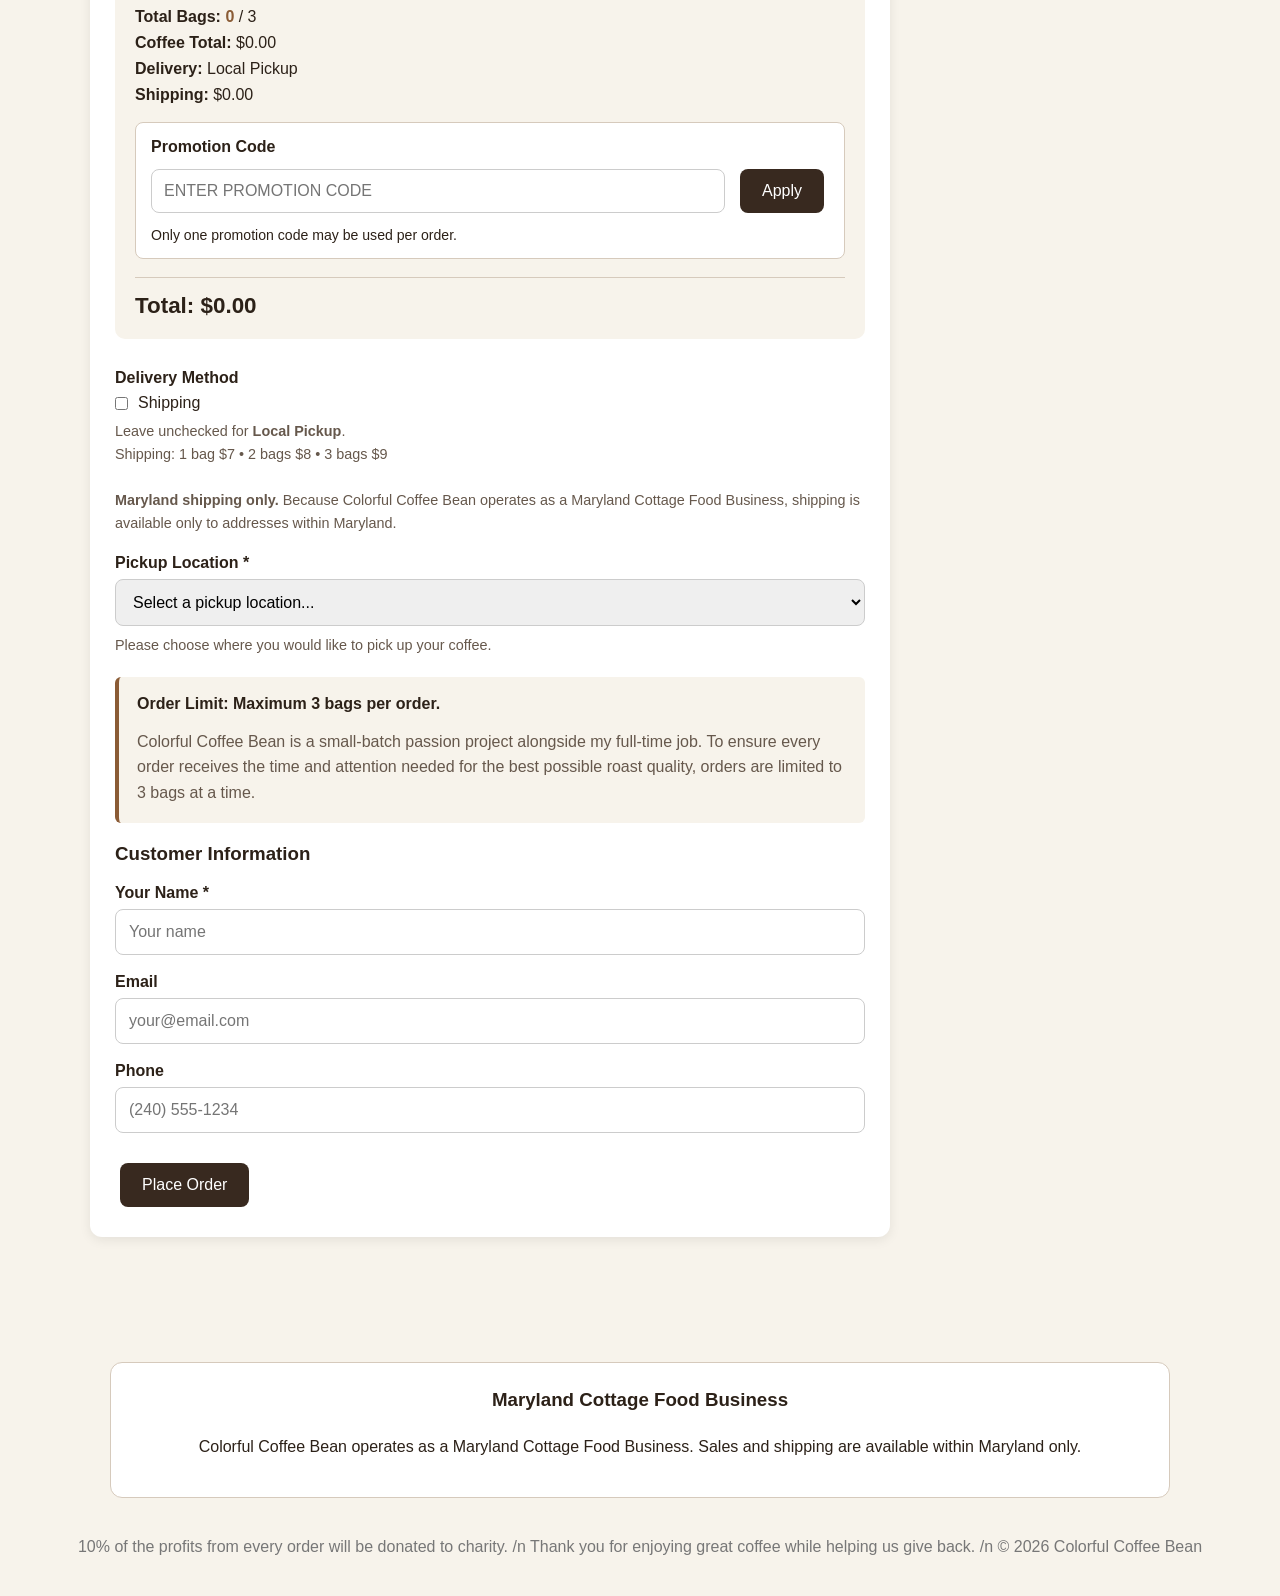
==== commit 8ad438de: "Update index.html" ====
--- a/index.html
+++ b/index.html
@@ -719,6 +719,11 @@
       Colorful Coffee Bean operates as a Maryland Cottage Food Business.
       Sales and shipping are available within Maryland only.
       </p>
+
+      <p class="promise">
+        <Strong>10% of the profits from every order will be donated to charity.</Strong>
+      </p>
+      
 
     </section>
 
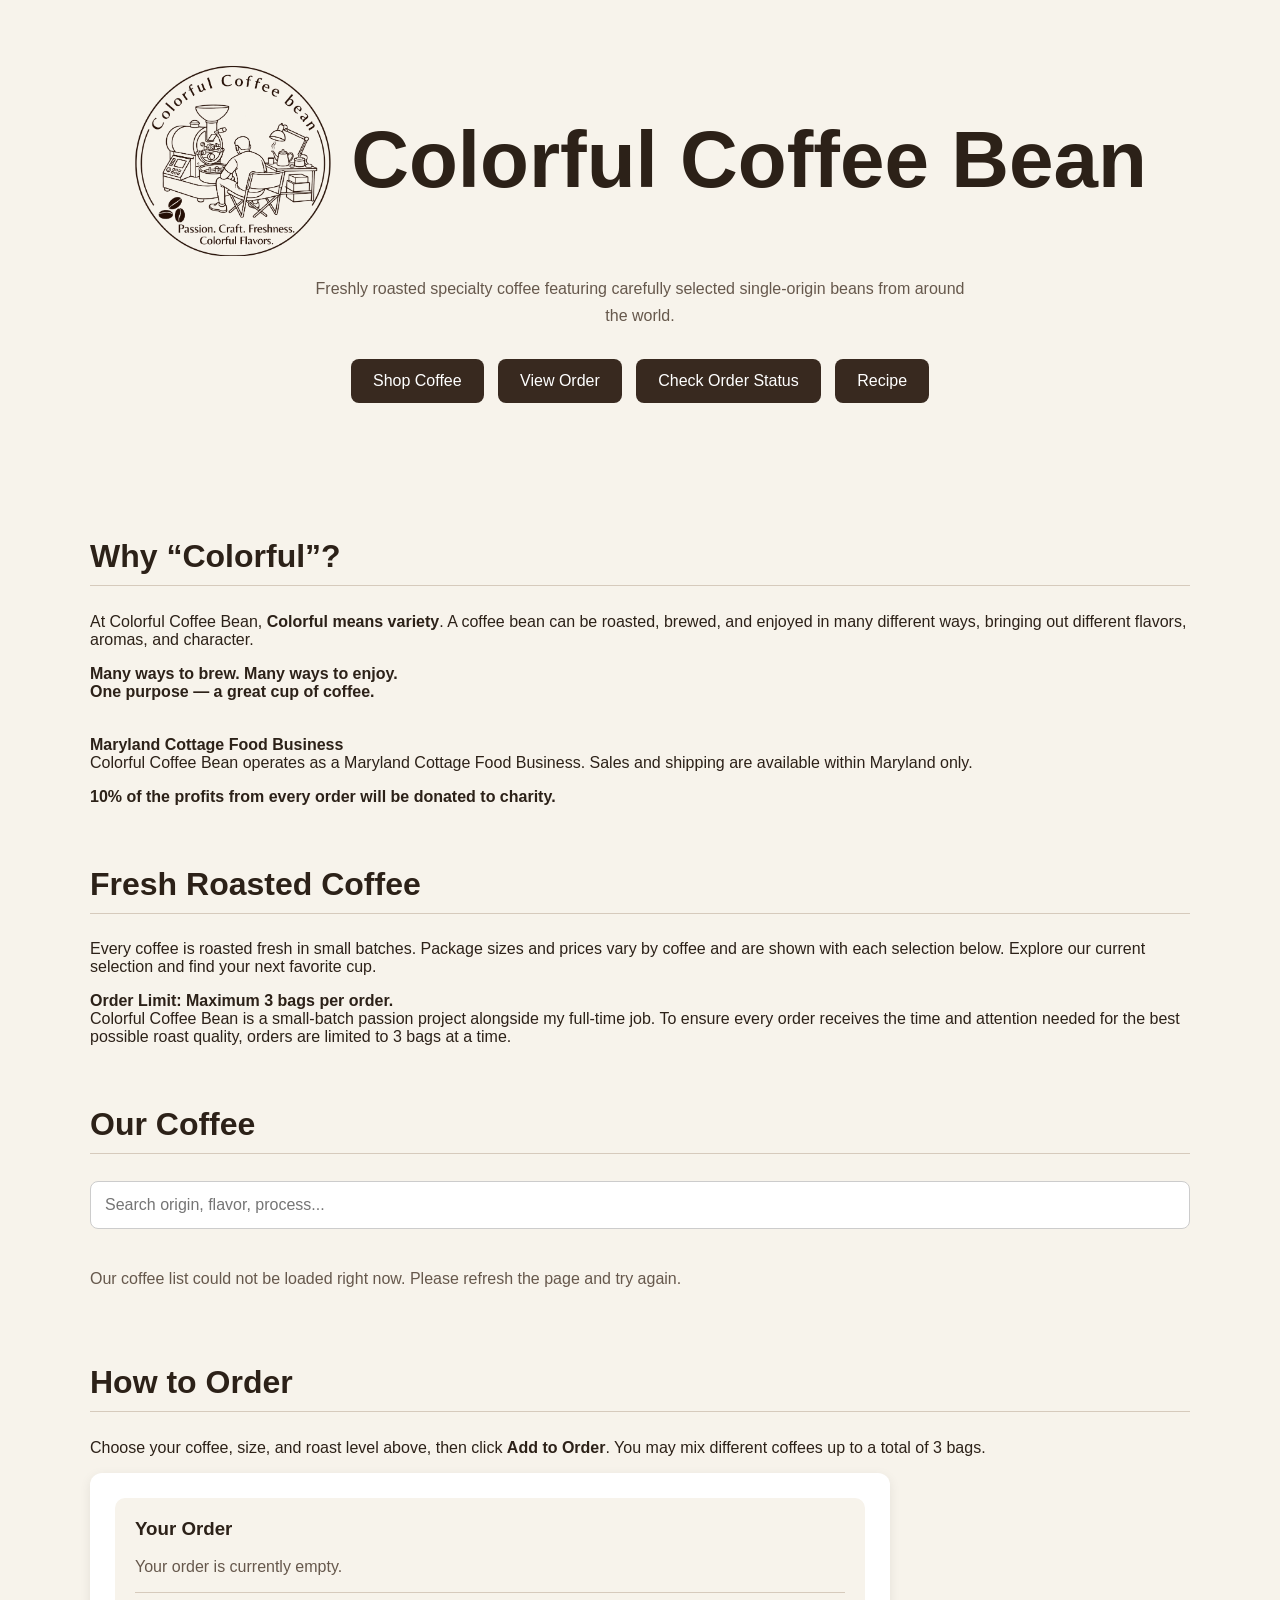
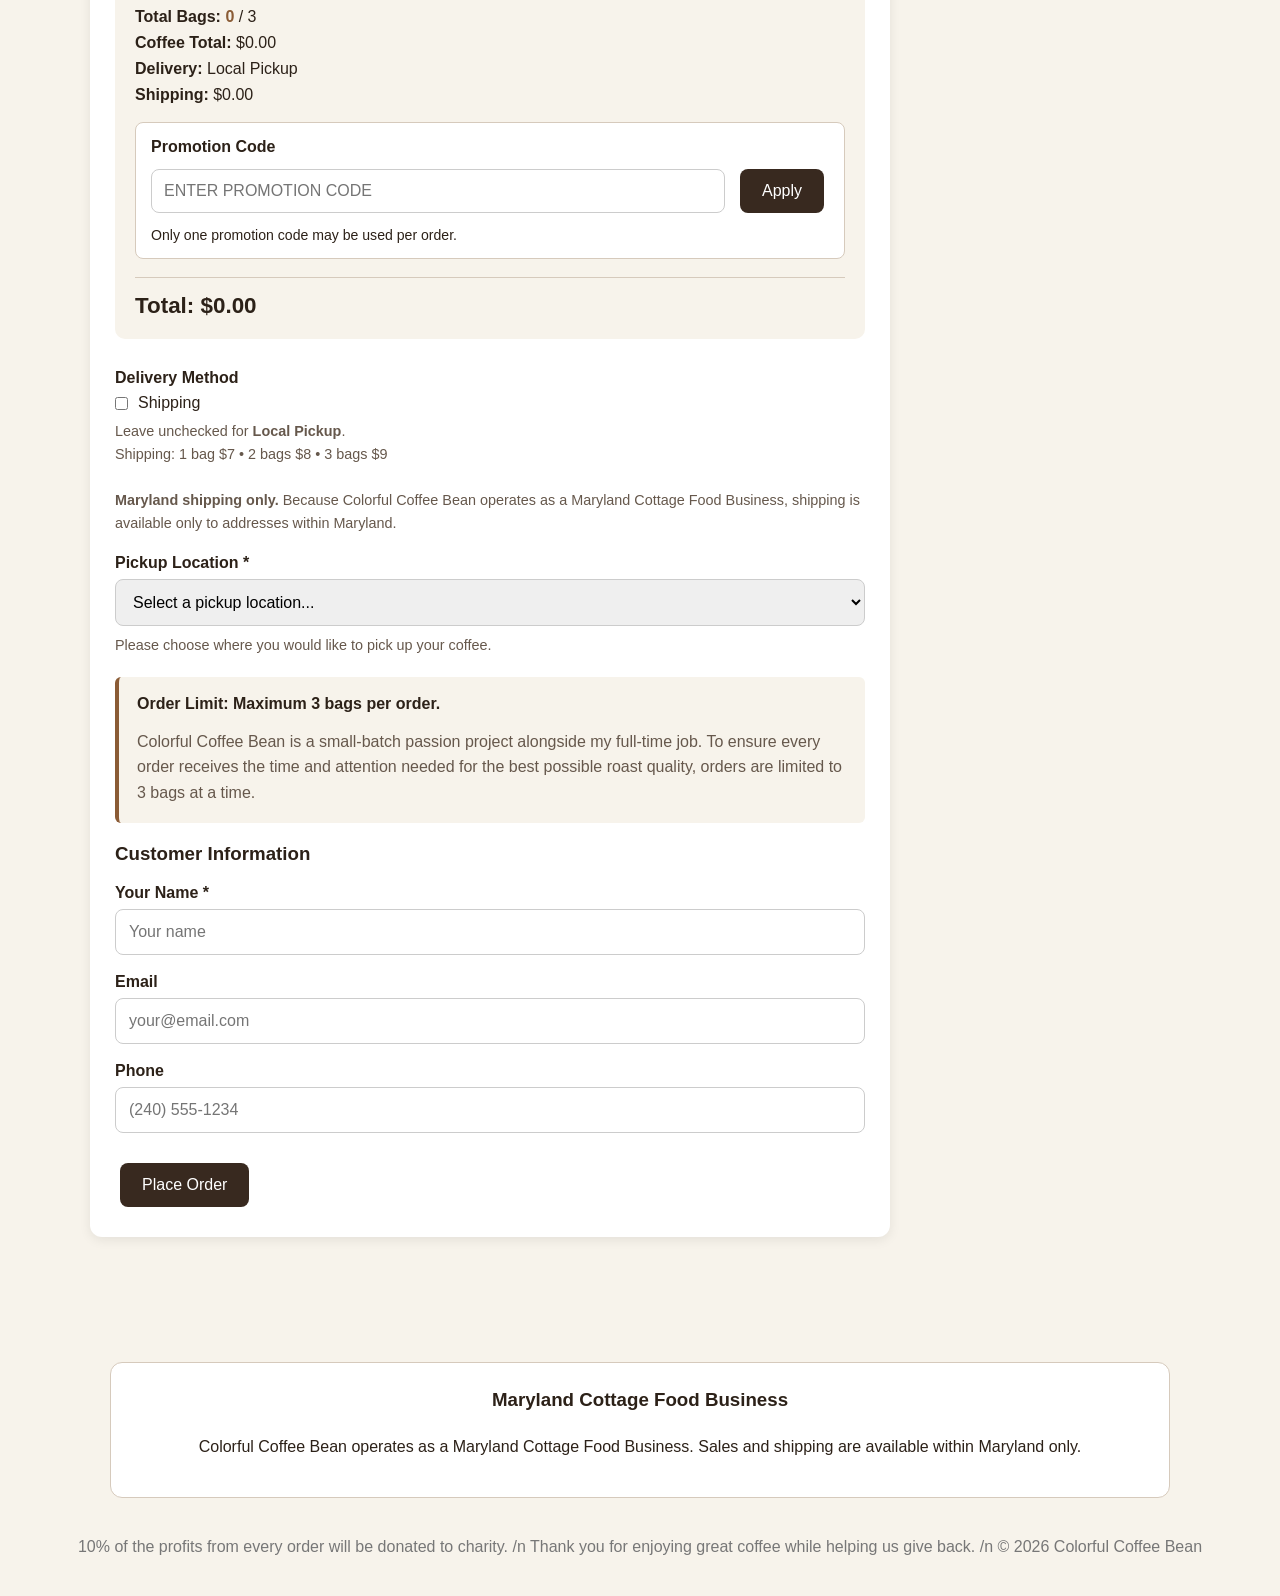
==== commit 7e2a825e: "Update index.html" ====
--- a/index.html
+++ b/index.html
@@ -679,6 +679,13 @@
         href="status.html"
       >
         Check Order Status
+      </a>
+
+      <a
+        class="button"
+        href="recipe.html"
+      >
+        Recipe
       </a>
 
     </div>
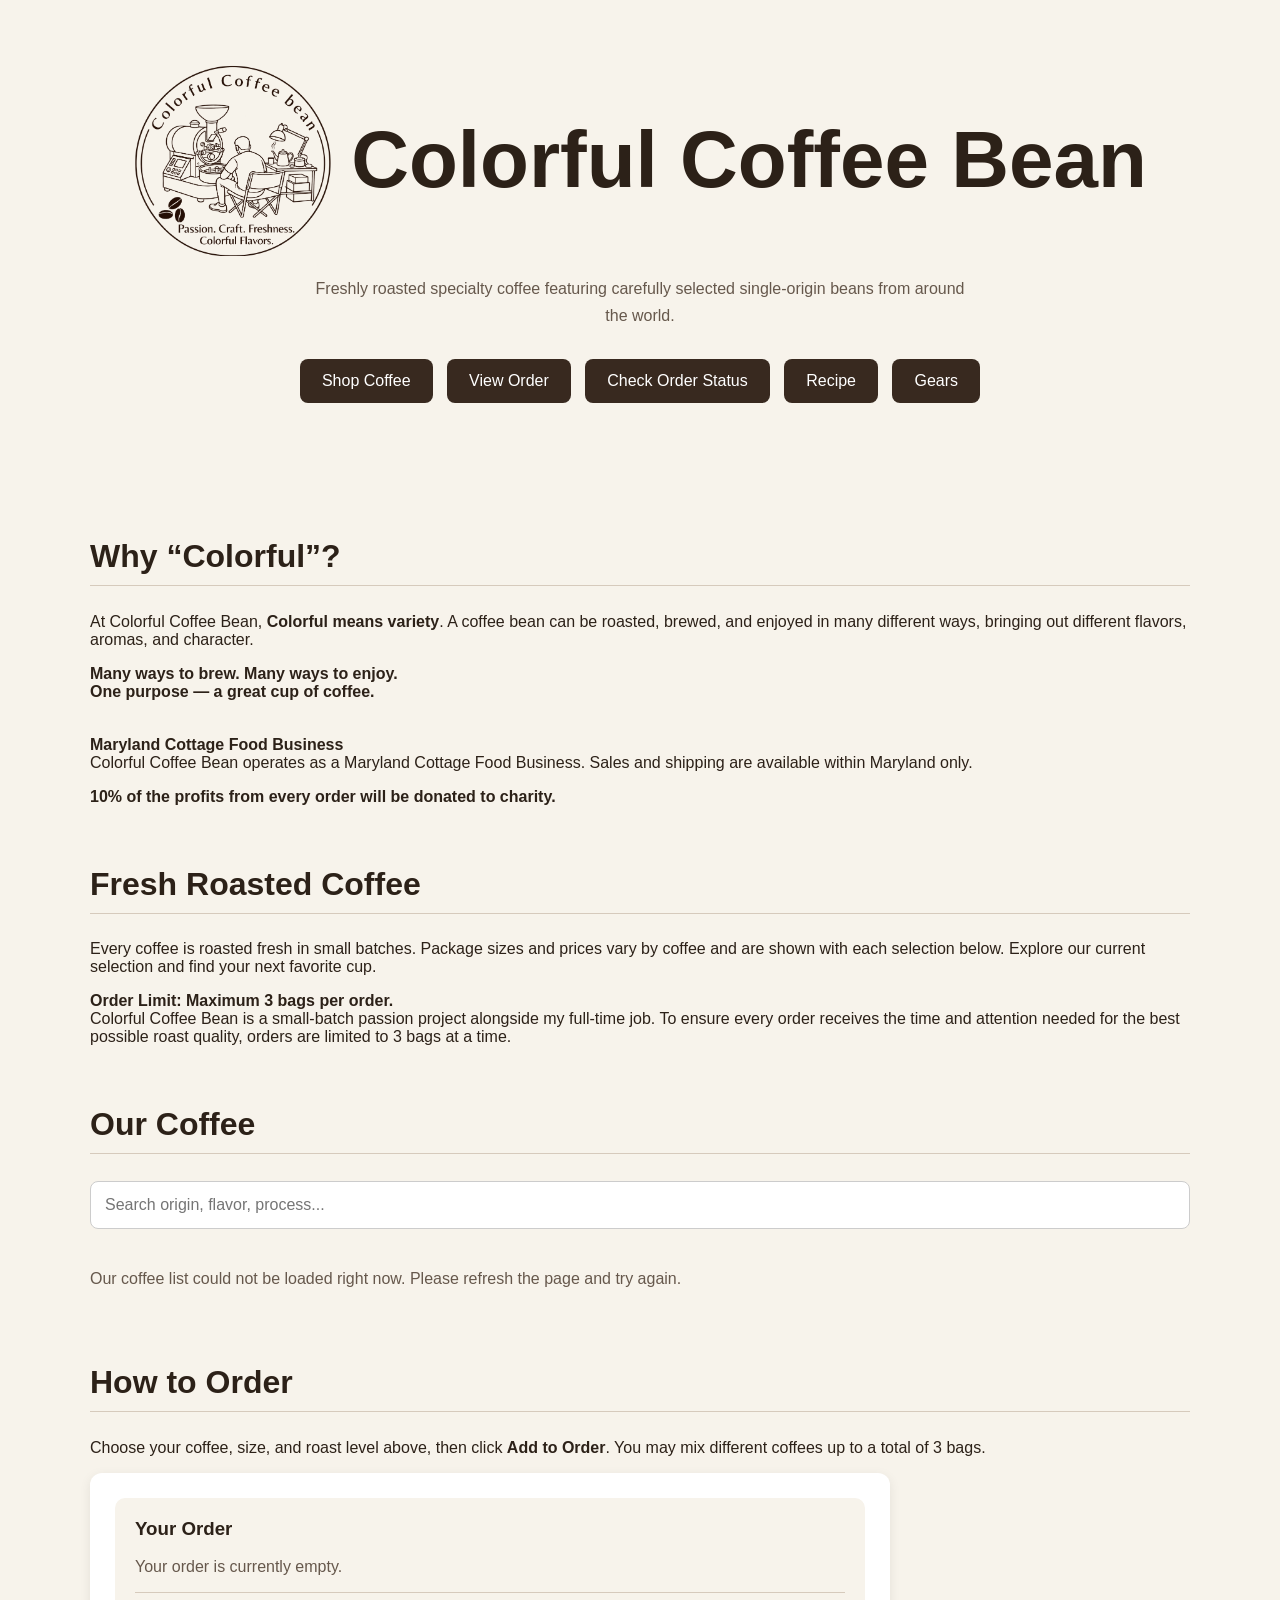
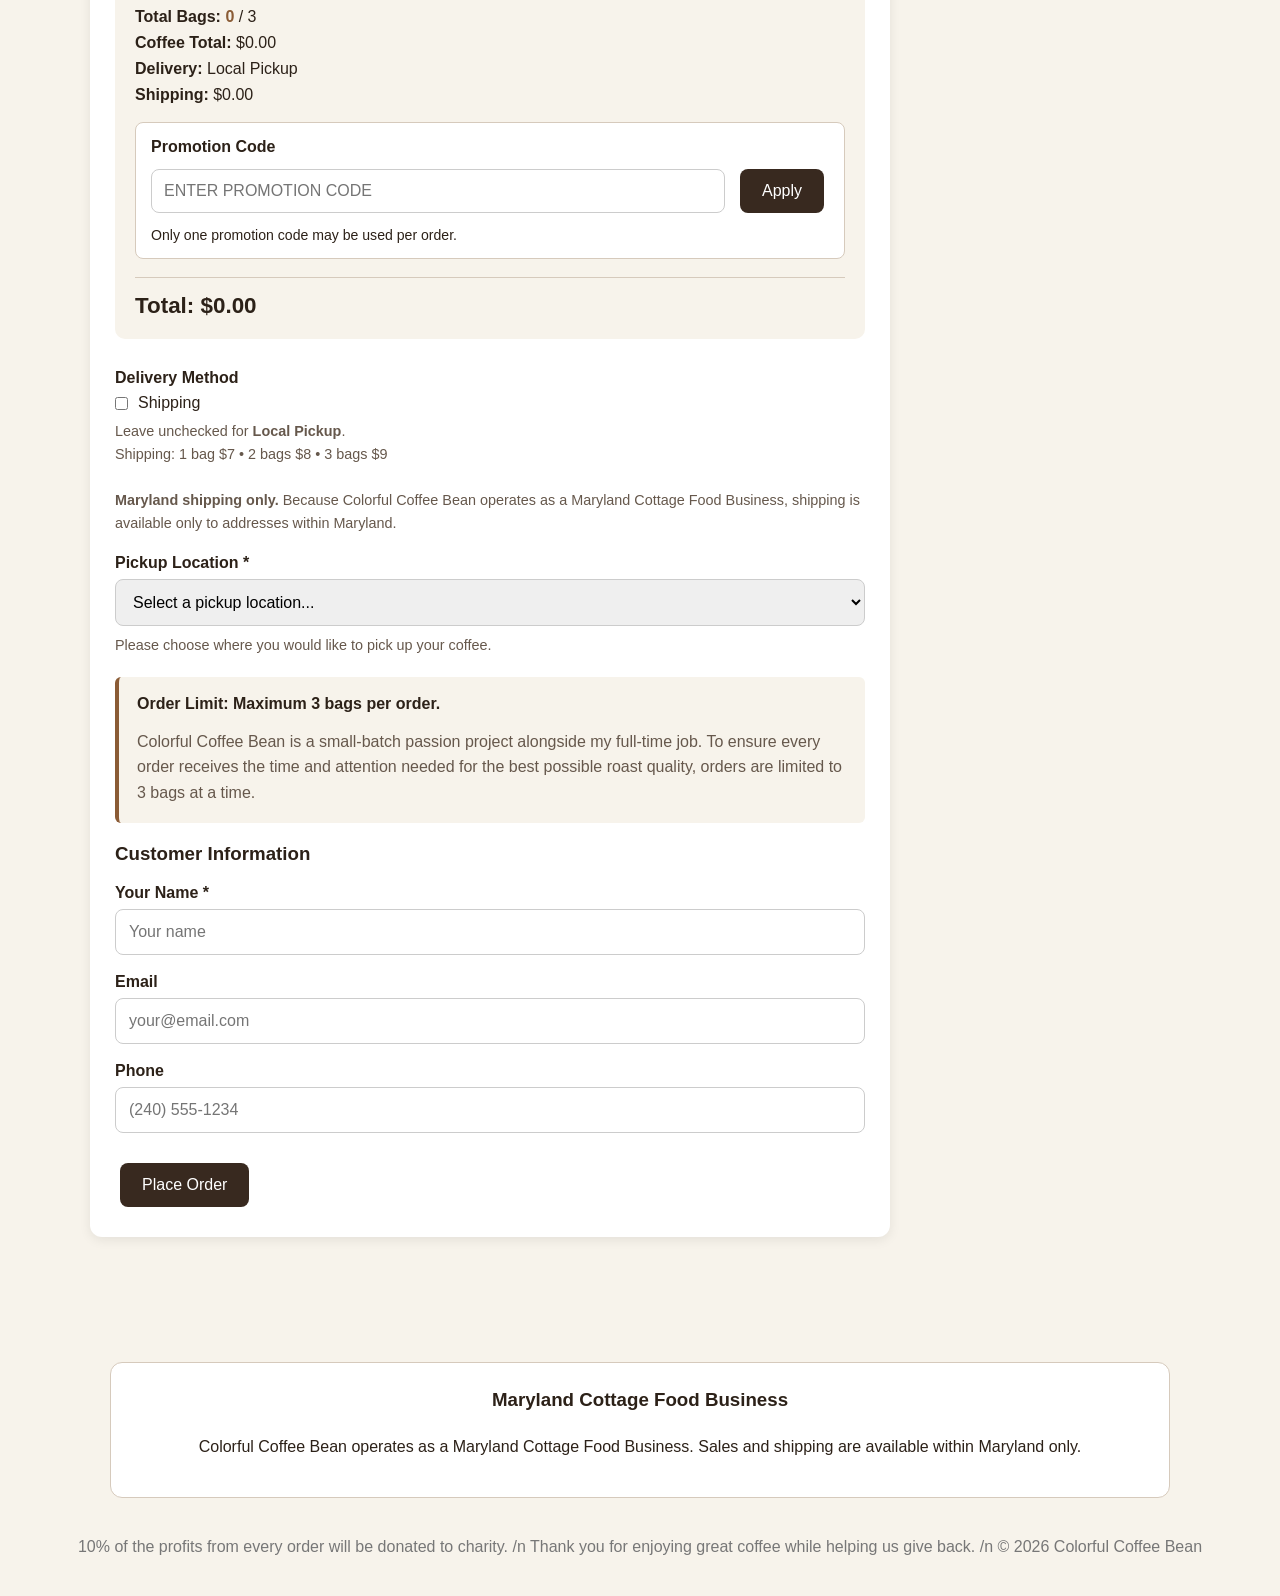
==== commit 7260bab5: "Update index.html" ====
--- a/index.html
+++ b/index.html
@@ -686,6 +686,13 @@
         href="recipe.html"
       >
         Recipe
+      </a>
+
+      <a
+        class="button"
+        href="gears.html"
+      >
+        Gears
       </a>
 
     </div>
